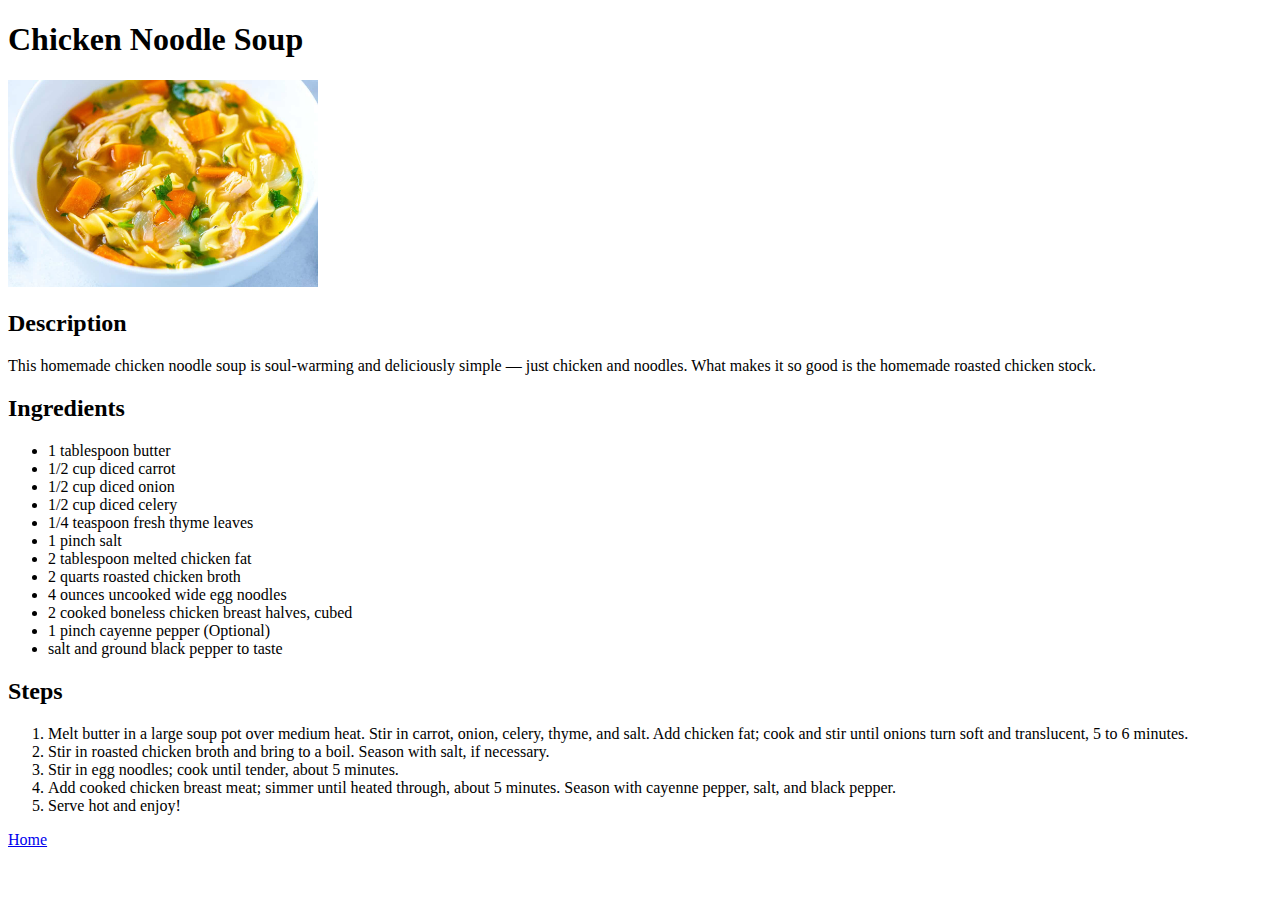
==== recipes/chicken_noodle_soup.html @ e731cc1e "Practice Activity" ====
<!DOCTYPE html>
<html lang="en">
    <head>
        <meta charset="UTF-8">
    </head>
    <body>
        <h1>Chicken Noodle Soup</h1>
        <img src="../images/chickennoodlesoup.jpg" heigh="310" width="310">
        <h2>Description</h2>
        <p>This homemade chicken noodle soup is soul-warming and deliciously simple — just chicken and noodles. What makes it so good is the homemade roasted chicken stock.</p>
        <div>
            <h2>Ingredients</h2>
            <ul>
                <li>1 tablespoon butter</li>
                <li>1/2 cup diced carrot</li>
                <li>1/2 cup diced onion</li>
                <li>1/2 cup diced celery</li>
                <li>1/4 teaspoon fresh thyme leaves</li>
                <li>1 pinch salt</li>
                <li>2 tablespoon melted chicken fat</li>
                <li>2 quarts roasted chicken broth</li>
                <li>4 ounces uncooked wide egg noodles</li>
                <li>2 cooked boneless chicken breast halves, cubed </li>
                <li>1 pinch cayenne pepper (Optional)</li>
                <li>salt and ground black pepper to taste</li>
            </ul>

            <h2>Steps</h2>
            <ol>
                <li>Melt butter in a large soup pot over medium heat. Stir in carrot, onion, celery, thyme, and salt. Add chicken fat; cook and stir until onions turn soft and translucent, 5 to 6 minutes.</li>
                <li>Stir in roasted chicken broth and bring to a boil. Season with salt, if necessary.</li>
                <li>Stir in egg noodles; cook until tender, about 5 minutes.</li>
                <li>Add cooked chicken breast meat; simmer until heated through, about 5 minutes. Season with cayenne pepper, salt, and black pepper.</li>
                <li>Serve hot and enjoy!</li>
            </ol>
            <a href="../index.html">Home</a>
        </div>
    </body>
</html>
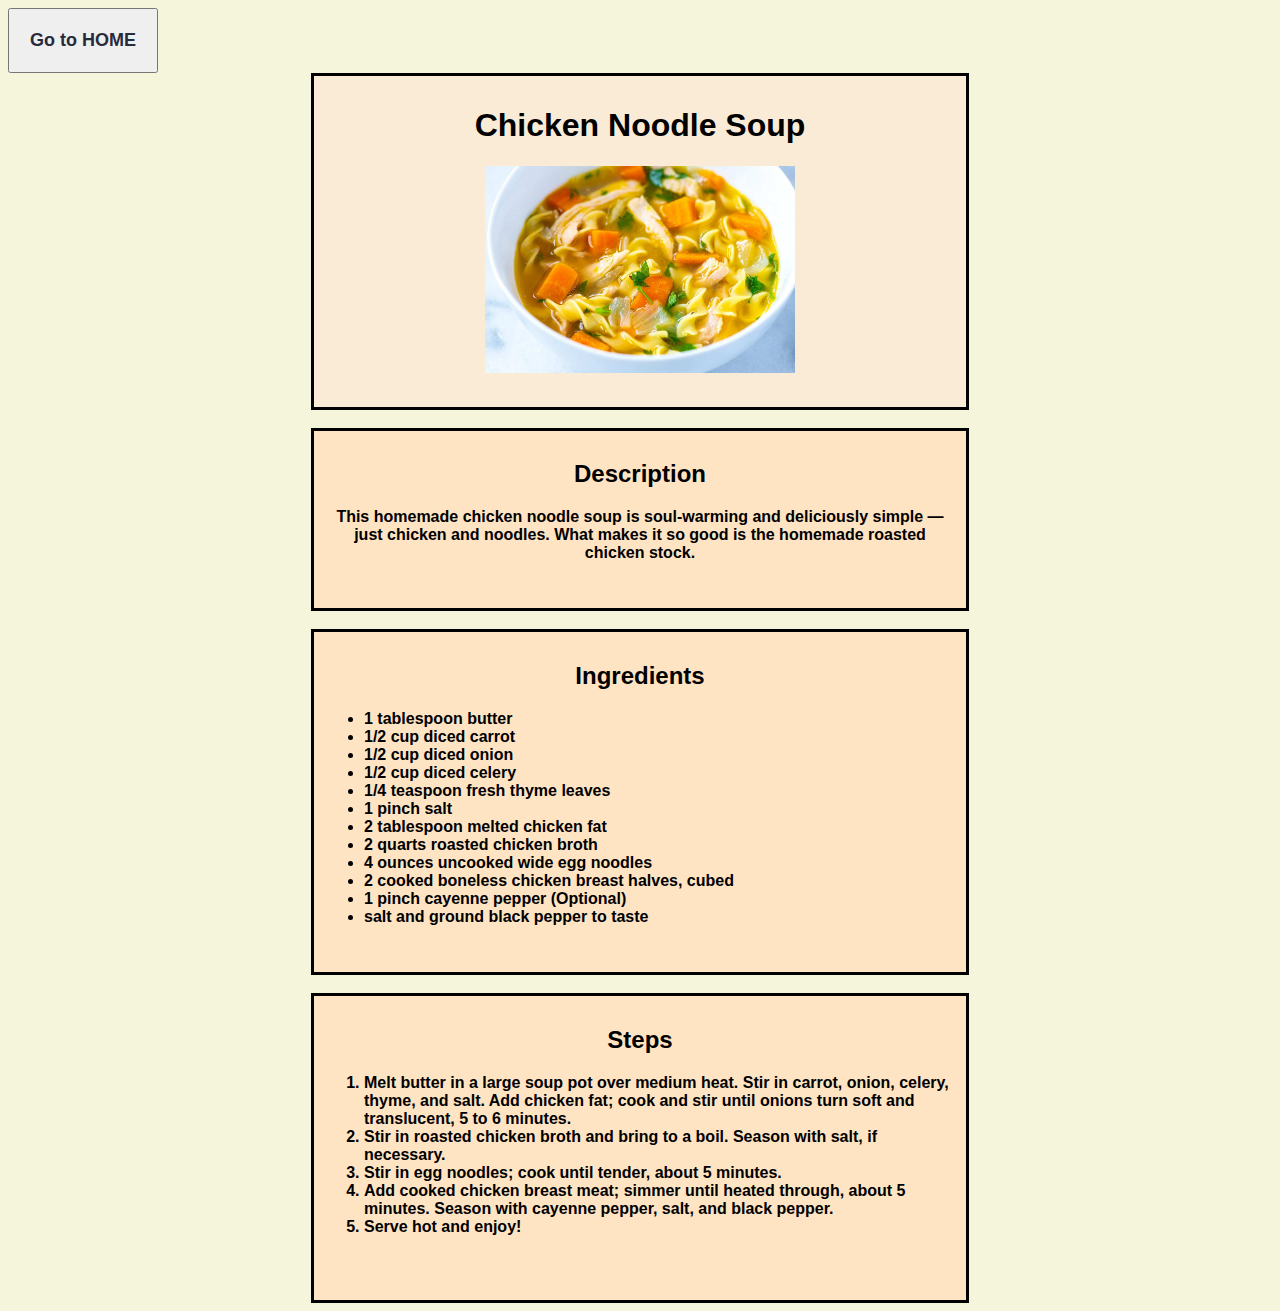
==== commit ba4a5ca7: "Practiced with CSS" ====
--- a/recipes/chicken_noodle_soup.html
+++ b/recipes/chicken_noodle_soup.html
@@ -2,14 +2,24 @@
 <html lang="en">
     <head>
         <meta charset="UTF-8">
+        <link rel="stylesheet" href="../styles.css">
     </head>
-    <body>
-        <h1>Chicken Noodle Soup</h1>
-        <img src="../images/chickennoodlesoup.jpg" heigh="310" width="310">
-        <h2>Description</h2>
-        <p>This homemade chicken noodle soup is soul-warming and deliciously simple — just chicken and noodles. What makes it so good is the homemade roasted chicken stock.</p>
-        <div>
-            <h2>Ingredients</h2>
+    <body class="font-style">
+        <form action="../index.html">
+            <input type="submit" value="Go to HOME">
+        </form>
+        <div class="header1">
+            <h1 class="recipe-name">Chicken Noodle Soup</h1>
+            <img src="../images/chickennoodlesoup.jpg" heigh="310" width="310">
+        </div>
+        <br>
+        <div class="description">
+            <h2>Description</h2>
+            <p>This homemade chicken noodle soup is soul-warming and deliciously simple — just chicken and noodles. What makes it so good is the homemade roasted chicken stock.</p>
+        </div>
+        <br>
+        <div class="ingredients">
+            <h2 class="ingredients-title">Ingredients</h2>
             <ul>
                 <li>1 tablespoon butter</li>
                 <li>1/2 cup diced carrot</li>
@@ -24,8 +34,10 @@
                 <li>1 pinch cayenne pepper (Optional)</li>
                 <li>salt and ground black pepper to taste</li>
             </ul>
-
-            <h2>Steps</h2>
+        </div>
+        <br>
+        <div class="steps">
+            <h2 class="steps-title">Steps</h2>
             <ol>
                 <li>Melt butter in a large soup pot over medium heat. Stir in carrot, onion, celery, thyme, and salt. Add chicken fat; cook and stir until onions turn soft and translucent, 5 to 6 minutes.</li>
                 <li>Stir in roasted chicken broth and bring to a boil. Season with salt, if necessary.</li>
@@ -33,7 +45,7 @@
                 <li>Add cooked chicken breast meat; simmer until heated through, about 5 minutes. Season with cayenne pepper, salt, and black pepper.</li>
                 <li>Serve hot and enjoy!</li>
             </ol>
-            <a href="../index.html">Home</a>
+        <br>
         </div>
     </body>
 </html>--- a/styles.css
+++ b/styles.css
@@ -0,0 +1,98 @@
+/* CSS INDEX */
+
+.head1 {
+    font-weight: bold;
+    font-family: Verdana, Geneva, Tahoma, sans-serif;
+    text-align: center;
+}
+
+.box {
+    border: 3px solid green;
+    margin: auto;
+    width: 50%;
+    padding: 10px;
+    background-color: rgb(129, 216, 216);    
+}
+
+.box2 {
+    border: 3px solid green;
+    margin: auto;
+    width: 50%;
+    padding: 10px;
+    background-color: rgb(159, 183, 183);    
+}
+
+.recipehead {
+    text-align: center;
+}
+
+/* .recipe-list {
+    text-align: center;
+    text-align: justify;
+    font-size: bold;
+} */
+
+/* CSS FOR RECIPES */
+
+body {
+    background-color: beige;
+}
+
+.header1 {
+    border: 3px solid;
+    margin: auto;
+    width: 50%;
+    padding: 10px;
+    padding-bottom: 30px;
+    text-align: center;
+    background-color: antiquewhite;
+}
+
+.font-style {
+    font-family: Arial, Helvetica, sans-serif;
+    font-weight: bold;
+}
+
+.description {
+    border: 3px solid;
+    margin: auto;
+    width: 50%;
+    padding: 10px;
+    padding-bottom: 30px;
+    text-align: center;
+    background-color: bisque;
+}
+
+.ingredients {
+    border: 3px solid;
+    margin: auto;
+    width: 50%;
+    padding: 10px;
+    padding-bottom: 30px;
+    background-color: bisque;
+}
+
+.ingredients-title {
+    text-align: center;
+}
+
+.steps {
+    border: 3px solid;
+    margin: auto;
+    width: 50%;
+    padding: 10px;
+    padding-bottom: 30px;
+    background-color: bisque;
+}
+
+.steps-title {
+    text-align: center;
+}
+
+input {
+    font-size: large;
+    color: rgb(40, 43, 60);
+    text-align: center;
+    padding: 20px;
+    font-weight: bold ;
+}